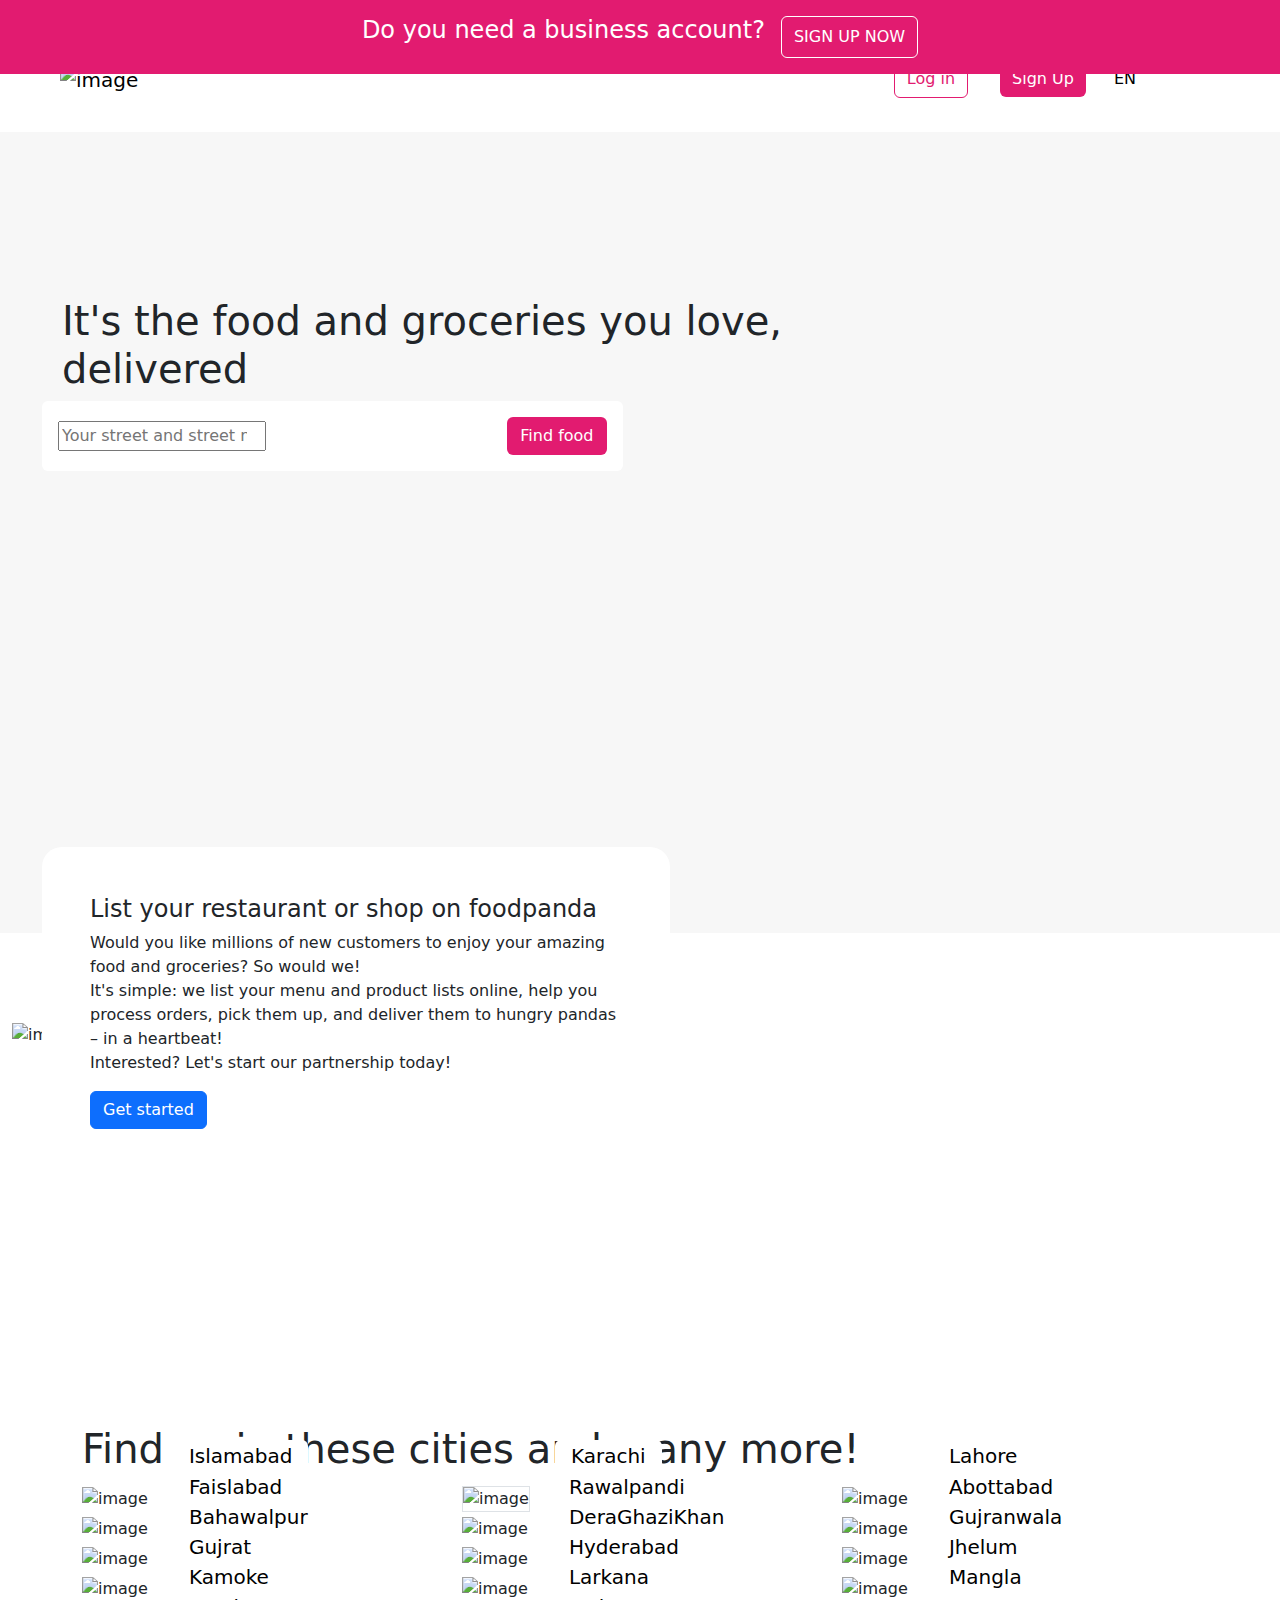
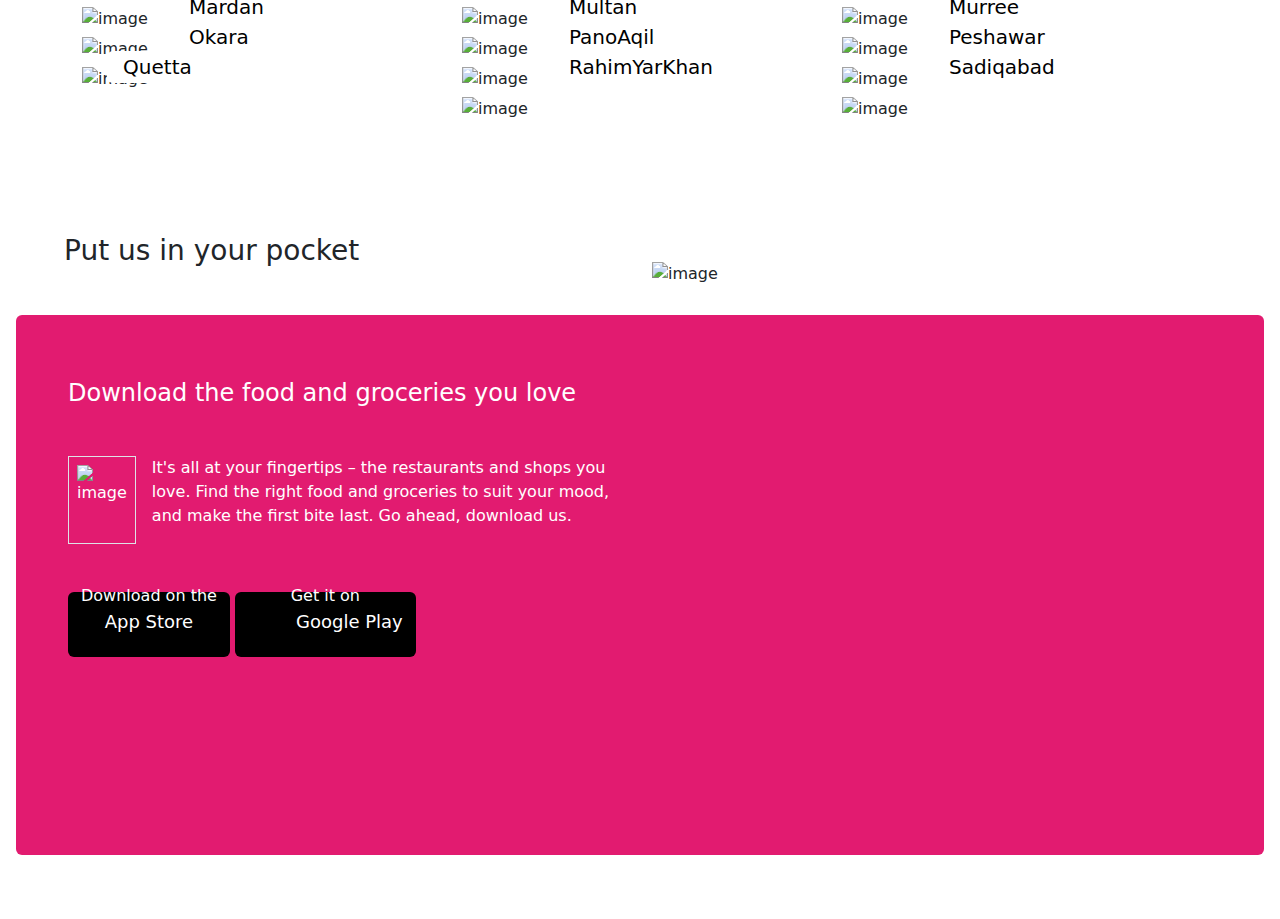
==== index.html @ a54e234d "trying to make food panda GUI page and did half of it" ====
<!doctype html>
<html lang="en">

<head>
  <meta charset="utf-8">
  <meta name="viewport" content="width=device-width, initial-scale=1">
  <title>Bootstrap demo</title>
  <link href="https://cdn.jsdelivr.net/npm/bootstrap@5.3.3/dist/css/bootstrap.min.css" rel="stylesheet"
    integrity="sha384-QWTKZyjpPEjISv5WaRU9OFeRpok6YctnYmDr5pNlyT2bRjXh0JMhjY6hW+ALEwIH" crossorigin="anonymous">
  <link rel="stylesheet" href="https://cdnjs.cloudflare.com/ajax/libs/font-awesome/6.5.1/css/all.min.css"
    integrity="sha512-DTOQO9RWCH3ppGqcWaEA1BIZOC6xxalwEsw9c2QQeAIftl+Vegovlnee1c9QX4TctnWMn13TZye+giMm8e2LwA=="
    crossorigin="anonymous" referrerpolicy="no-referrer" />
  <link rel="stylesheet" href="style.css">
</head>

<body>
  <!----header starts from here-->
  <header>
    <!----uper header start from here-->
    <div class="uper-header py-3 d-flex justify-content-center">
      <h4 class="text-center text-white pe-3">Do you need a business account?</h4>
      <button type="button" class="btn bg-transparent border border-white text-white py-2">SIGN UP NOW</button>
      <i class="fa fa-times" aria-hidden="true"></i>
    </div>
    <div class="navigation-bar">
      <nav class="navbar navbar-expand-lg">
        <div class="container-fluid d-flex align-items-center">
          <a class="navbar-brand ms-5" href="#"><img width="140px" height="100px" class="bg-transparent"
              src="https://www.logo.wine/a/logo/Foodpanda/Foodpanda-Logo.wine.svg" alt="image"></a>
          <button class="navbar-toggler" type="button" data-bs-toggle="collapse"
            data-bs-target="#navbarSupportedContent" aria-controls="navbarSupportedContent" aria-expanded="false"
            aria-label="Toggle navigation">
            <span class="navbar-toggler-icon"></span>
          </button>
          <div class="collapse navbar-collapse" id="navbarSupportedContent">
            <ul class="navbar-nav ms-auto mb-2 mb-lg-0 pe-5 me-5 d-flex align-items-center">
              <li class="nav-item px-3">
                <button type="button" class="btn log-in">Log in</button>
              </li>
              <li class="nav-item px-3">
                <button type="button" class="btn btn-primary sign-up">Sign Up</button>
              </li>
              <li class="nav-item dropdown px-1">
                <i class="fa-solid fa-globe globe"></i>
              </li>
              <li class="nav-item px-1">
                <a href="#" class="text-decoration-none text-black">EN <i
                    class="fa-solid fa-caret-down dropdown"></i></a>
              </li>
              <li class="nav-item px-3">
                <i class="fa-solid fa-cart-shopping cart"></i>
              </li>
            </ul>
          </div>
        </div>
      </nav>
    </div>
    <!----uper header ends here-->

    <div class="hero-section">
      <div class="container-fluid">
        <div class="row">
          <div class="col-sm-12 col-md-8 hero-section-left-side">
            <h1 class="">It's the food and groceries you love,<br> delivered</h1>
            <form class="form bg-white p-3 rounded d-flex justify-content-between">
              <label for="fname"><input type="search" id="search" name="search"
                  placeholder="Your street and street number"><br></label>
              <button type="button" class="btn rounded text-white find-food">Find food</button>
            </form>
          </div>
          <div class="col-sm-12 col-md-4 hero-section-image">
          </div>
        </div>
      </div>
    </div>

  </header>
  <!---header ends here-->


  <!-----hero-2 section-->
  <div class="container-fluid my-5">
    <h1 class="fs-3 ms-5 my-2">You prepare the food, we handle the rest</h1>
    <div class="hero-2-image">
      <img src="https://images.deliveryhero.io/image/foodpanda/home-vendor-pk.jpg?width=2800&height=1792" alt="image">
    </div>
    <div class="hero-2-section-card  p-5">
      <h1 class="fs-4">List your restaurant or shop on foodpanda</h1>
      <p>Would you like millions of new customers to enjoy your amazing food and groceries? So would we! <br>

        <span class="my-3"> It's simple: we list your menu and product lists online, help you process orders, pick them
          up, and deliver them to hungry pandas – in a heartbeat! <br>
        </span>


        Interested? Let's start our partnership today!
      </p>
      <button type="button" class="btn btn-primary">Get started</button>
    </div>
  </div>
  <!-----hero 2 section-->



  <!-----cards section-->
  <div class="cards">
    <div class="container">
      <h1>Find us in these cities and many more!</h1>
      <div class="row">
        <div class="col-sm-8 col-md-4 col-lg-4">
          <div class="card-body">
            <img width="310px" src="https://images.deliveryhero.io/image/foodpanda/city-tile-pk/Islamabad.jpg?width=720"
              alt="image">
            <a href="#"
              class="card-link karachi bg-white text-decoration-none text-black px-3 py-1 rounded  fs-5 text-center">Islamabad</a>
          </div>
        </div>
        <div class="col-sm-8 col-md-4 col-lg-4">
          <div class="card-body">
            <img width="310px" class="border border-rouneded"
              src="https://images.deliveryhero.io/image/foodpanda/city-tile-pk/Karachi.jpg?width=720" alt="image">
            <a href="#"
              class="card-link bg-white text-decoration-none text-black karachi px-3 py-1 rounded  fs-5 text-center">Karachi</a>
          </div>
        </div>
        <div class="col-sm-8 col-md-4 col-lg-4">
          <div class="card-body">
            <img width="310px" src="https://images.deliveryhero.io/image/foodpanda/city-tile-pk/Lahore.jpg?width=720"
              alt="image">
            <a href="#"
              class="card-link bg-white text-decoration-none text-black karachi px-3 py-1 rounded  fs-5 text-center">Lahore</a>
          </div>
        </div>
      </div>
      <div class="row">
        <div class="col-sm-8 col-md-4 col-lg-4">
          <div class="card-body">
            <img width="310px"
              src="https://images.deliveryhero.io/image/foodpanda/city-tile-pk/Faisalabad.jpg?width=720" alt="image">
            <a href="#"
              class="card-link bg-white text-decoration-none text-black karachi px-3 py-1 rounded  fs-5 text-center">Faislabad</a>
          </div>
        </div>
        <div class="col-sm-8 col-md-4 col-lg-4">
          <div class="card-body">
            <img width="310px"
              src="https://images.deliveryhero.io/image/foodpanda/city-tile-pk/Rawalpindi.jpg?width=720" alt="image">
            <a href="#"
              class="card-link bg-white text-decoration-none text-black karachi px-3 py-1 rounded  fs-5 text-center">Rawalpandi</a>
          </div>
        </div>
        <div class="col-sm-8 col-md-4 col-lg-4">
          <div class="card-body">
            <img width="310px"
              src="https://images.deliveryhero.io/image/fd-pk/city-tile/city-tile-Abottabad.jpg?width=720" alt="image">
            <a href="#"
              class="card-link bg-white text-decoration-none text-black karachi px-3 py-1 rounded  fs-5 text-center">Abottabad</a>
          </div>
        </div>
      </div>
      <div class="row">
        <div class="col-sm-8 col-md-4 col-lg-4">
          <div class="card-body">
            <img width="310px"
              src="https://images.deliveryhero.io/image/fd-pk/city-tile/city-tile-Bahawalpur.jpg?width=720" alt="image">
            <a href="#"
              class="card-link bg-white text-decoration-none text-black karachi px-3 py-1 rounded  fs-5 text-center">Bahawalpur</a>
          </div>
        </div>
        <div class="col-sm-8 col-md-4 col-lg-4">
          <div class="card-body">
            <img width="310px"
              src="https://images.deliveryhero.io/image/fd-pk/city-tile/city-tile-DeraGhaziKhan.jpg?width=720"
              alt="image">
            <a href="#"
              class="card-link bg-white text-decoration-none text-black karachi px-3 py-1 rounded  fs-5 text-center">DeraGhaziKhan</a>
          </div>
        </div>
        <div class="col-sm-8 col-md-4 col-lg-4">
          <div class="card-body">
            <img width="310px"
              src="https://images.deliveryhero.io/image/fd-pk/city-tile/city-tile-Gujranwala.jpg?width=720" alt="image">
            <a href="#"
              class="card-link bg-white text-decoration-none text-black karachi px-3 py-1 rounded  fs-5 text-center">Gujranwala</a>
          </div>
        </div>
      </div>
      <div class="row">
        <div class="col-sm-8 col-md-4 col-lg-4">
          <div class="card-body">
            <img width="310px"
              src="https://images.deliveryhero.io/image/fd-pk/city-tile/city-tile-Gujrat.jpg.jpg?width=720" alt="image">
            <a href="#"
              class="card-link bg-white text-decoration-none text-black karachi px-3 py-1 rounded  fs-5 text-center">Gujrat</a>
          </div>
        </div>
        <div class="col-sm-8 col-md-4 col-lg-4">
          <div class="card-body">
            <img width="310px" src="https://images.deliveryhero.io/image/foodpanda/city-tile-pk/Hyderabad.jpg?width=720"
              alt="image">
            <a href="#"
              class="card-link bg-white text-decoration-none text-black karachi px-3 py-1 rounded  fs-5 text-center">Hyderabad</a>
          </div>
        </div>
        <div class="col-sm-8 col-md-4 col-lg-4">
          <div class="card-body">
            <img width="310px" src="https://images.deliveryhero.io/image/fd-pk/city-tile/city-tile-Jhelum.jpg?width=720"
              alt="image">
            <a href="#"
              class="card-link bg-white text-decoration-none text-black karachi px-3 py-1 rounded  fs-5 text-center">Jhelum</a>
          </div>
        </div>
      </div>
      <div class="row">
        <div class="col-sm-8 col-md-4 col-lg-4">
          <div class="card-body">
            <img width="310px" src="https://images.deliveryhero.io/image/fd-pk/city-tile/city-tile-Kamoke.jpg?width=720"
              alt="image">
            <a href="#"
              class="card-link bg-white text-decoration-none text-black karachi px-3 py-1 rounded  fs-5 text-center">Kamoke</a>
          </div>
        </div>
        <div class="col-sm-8 col-md-4 col-lg-4">
          <div class="card-body">
            <img width="310px"
              src="https://images.deliveryhero.io/image/fd-pk/city-tile/city-tile-Larkana.jpg?width=720" alt="image">
            <a href="#"
              class="card-link bg-white text-decoration-none text-black karachi px-3 py-1 rounded  fs-5 text-center">Larkana</a>
          </div>
        </div>
        <div class="col-sm-8 col-md-4 col-lg-4">
          <div class="card-body">
            <img width="310px" src="https://images.deliveryhero.io/image/fd-pk/city-tile/city-tile-Mangla.jpg?width=720"
              alt="image">
            <a href="#"
              class="card-link bg-white text-decoration-none text-black karachi px-3 py-1 rounded  fs-5 text-center">Mangla</a>
          </div>
        </div>
      </div>
      <div class="row">
        <div class="col-sm-8 col-md-4 col-lg-4">
          <div class="card-body">
            <img width="310px" src="https://images.deliveryhero.io/image/fd-pk/city-tile/city-tile-Mardan.jpg?width=720"
              alt="image">
            <a href="#"
              class="card-link bg-white text-decoration-none text-black karachi px-3 py-1 rounded  fs-5 text-center">Mardan</a>
          </div>
        </div>
        <div class="col-sm-8 col-md-4 col-lg-4">
          <div class="card-body">
            <img width="310px" src="https://images.deliveryhero.io/image/foodpanda/city-tile-pk/Multan.jpg?width=720"
              alt="image">
            <a href="#"
              class="card-link bg-white text-decoration-none text-black karachi px-3 py-1 rounded  fs-5 text-center">Multan</a>
          </div>
        </div>
        <div class="col-sm-8 col-md-4 col-lg-4">
          <div class="card-body">
            <img width="310px" src="https://images.deliveryhero.io/image/fd-pk/city-tile/city-tile-Murree.jpg?width=720"
              alt="image">
            <a href="#"
              class="card-link bg-white text-decoration-none text-black karachi px-3 py-1 rounded  fs-5 text-center">Murree</a>
          </div>
        </div>
      </div>
      <div class="row">
        <div class="col-sm-8 col-md-4 col-lg-4">
          <div class="card-body">
            <img width="310px" src="https://images.deliveryhero.io/image/fd-pk/city-tile/city-tile-Okara.jpg?width=720"
              alt="image">
            <a href="#"
              class="card-link bg-white text-decoration-none text-black karachi px-3 py-1 rounded  fs-5 text-center">Okara</a>
          </div>
        </div>
        <div class="col-sm-8 col-md-4 col-lg-4">
          <div class="card-body">
            <img width="310px"
              src="https://images.deliveryhero.io/image/fd-pk/city-tile/city-tile-PanoAqil.jpg?width=720" alt="image">
            <a href="#"
              class="card-link bg-white text-decoration-none text-black karachi px-3 py-1 rounded  fs-5 text-center">PanoAqil</a>
          </div>
        </div>
        <div class="col-sm-8 col-md-4 col-lg-4">
          <div class="card-body">
            <img width="310px" src="https://images.deliveryhero.io/image/foodpanda/city-tile-pk/Peshawar.jpg?width=720"
              alt="image">
            <a href="#"
              class="card-link bg-white text-decoration-none text-black karachi px-3 py-1 rounded  fs-5 text-center">Peshawar</a>
          </div>
        </div>
      </div>
      <div class="row">
        <div class="col-sm-8 col-md-4 col-lg-4">
          <div class="card-body">
            <img width="310px" src="https://images.deliveryhero.io/image/fd-pk/city-tile/city-tile-Quetta.jpg?width=720"
              alt="">
            <a href="#"
              class="card-link bg-white text-decoration-none text-black karachi px-3 py-1 rounded  fs-5 text-center">Quetta</a>
          </div>
        </div>
        <div class="col-sm-8 col-md-4 col-lg-4">
          <div class="card-body">
            <img width="310px"
              src="https://images.deliveryhero.io/image/fd-pk/city-tile/city-tile-RahimYarKhan.jpg?width=720"
              alt="image">
            <a href="#"
              class="card-link bg-white text-decoration-none text-black karachi px-3 py-1 rounded  fs-5 text-center">RahimYarKhan</a>
          </div>
        </div>
        <div class="col-sm-8 col-md-4 col-lg-4">
          <div class="card-body">
            <img width="310px"
              src="https://images.deliveryhero.io/image/fd-pk/city-tile/city-tile-Sadiqabad.jpg?width=720" alt="image">
            <a href="#"
              class="card-link bg-white text-decoration-none text-black karachi px-3 py-1 rounded  fs-5 text-center">Sadiqabad</a>
          </div>
        </div>
      </div>
    </div>
  </div>
  <!-----cards section-->




  <!----pocket section-->
  <section class="pocket my-5">
    <div class="container-fluid p-3">
      <h1 class="ms-5 fs-3 my-5">Put us in your pocket</h1>
      <div class="food rounded p-3">
        <div class="row ">
          <div class="col-md-6 text-white ps-5 pt-5">
            <h3 class="fs-4">Download the food and groceries you love</h3>
            <div class="d-flex gap-3 my-5 " >
              <img width="88px" class="border p-2 code-reader"
                src="https://images.deliveryhero.io/image/foodpanda/homepage/pkhomepageqrcode.png" alt="image">
              <p>It's all at your fingertips – the restaurants and shops you love. Find the right food and groceries to
                suit your mood, and make the first bite last. Go ahead, download us.</p>
            </div>
            <div class="buttons text-white">
              <button type="button" class="btn bg-black text-white"><i class="fa-brands fa-apple fa-3x apple"></i>
                <span class="text">Download on the <br><span class="app-store"> App Store</span></span></button>
              <button type="button" class="btn bg-black text-white"><i class="fa-brands fa-google-play fa-3x play-store"></i><span class="text"> Get
                it on <br><span class="app-store ms-5"> Google Play</span></span></button>
            </div>
          </div>
          <div class="col-md-6">
            <img class="mobile-image" width="650px"
              src="https://images.deliveryhero.io/image/foodpanda/home-foodpanda-apps.png?width=2800&height=2226"
              alt="image">
          </div>
        </div>
      </div>
    </div>
  </section>

  <!-----pocket section-->

  


  <script src="https://cdn.jsdelivr.net/npm/bootstrap@5.3.3/dist/js/bootstrap.bundle.min.js"
    integrity="sha384-YvpcrYf0tY3lHB60NNkmXc5s9fDVZLESaAA55NDzOxhy9GkcIdslK1eN7N6jIeHz"
    crossorigin="anonymous"></script>
</body>

</html
---- style.css ----
body{
    overflow-x: hidden;
}
.uper-header{
    background-color: #e21b70;
}
.uper-header h4{
    font-weight: 500;
}
.uper-header button{
    font-weight: 500;
}
.cart,.dropdown{
    color: #e21b70;
}
.globe{
    color: #000;
}
.navigation-bar{
    z-index: -10;
    position: relative;
    top: -24px;
}
.sign-up{
    background-color: #e21b70;
    color: #fff;
    border: none;
}
.log-in{
    background-color: transparent;
    border: 1px solid #e21b70;
    color: #e21b70;
}
.hero-section{
    height: 89vh;
    background-color: #f7f7f7;
}
.hero-section-image{
    height: 89vh;
    background-image: url(https://images.deliveryhero.io/image/foodpanda/homepage/refresh-hero-home-pk.png?width=960);
    background-position: left;
    background-size: cover;
}

.hero-section-left-side{
    position: relative;
    top: 165px;
    left: 30px;
}
.hero-section-left-side h1{
    margin-left: 20px;
    font-size: 40px;
    font-weight: 400;
}

.form {
    display: flex;
    align-items: center; /* Align items vertically */
    width: 70%;
    box-shadow: 30px #fff;
  }
  
  .form input {
    flex: 1; /* Take up remaining width */
    margin-right: 10px; /* Add some spacing between input and button */
    border-color: none;
  }
  
.find-food{
    background-color: #e21b70;
    font-weight: 400;
}
.hero-2-image{
    z-index: -10;
}
.hero-2-image img{
    
    width: 99%;
    height: 80vh;
}


.hero-2-section-card{
    border-radius: 20px;
    width: 50%;
    background-color: #fff;
    position: relative;
    top: -200px;
    left: 30px;
    z-index: 10;
}

.karachi{
    position: relative;
    top: -40px;
    left: 20px;
    font-weight: lighter;
}
.food{
    background-color: #e21b70;
    height: 60vh;
}


.app-store{
    font-weight: 400;
    font-size: large;
}
.mobile-image{
    position: relative;
    top: -70px;
}

.code-reader{
    display: inline;
}
/* .food p{
    display: inline;
    border: 1px solid black;
    width: 70%;
    margin-left: 10px;
} */
.apple{
    position: relative;
    top: 10px;
}

.text{
    position: relative;
    top: -15px;
}
.play-store{
    position: relative;
    left: -15px;
    top: 10px;
}
/* .text-google{
    position: relative;
    left: 3px;
    top: -15px;
} */
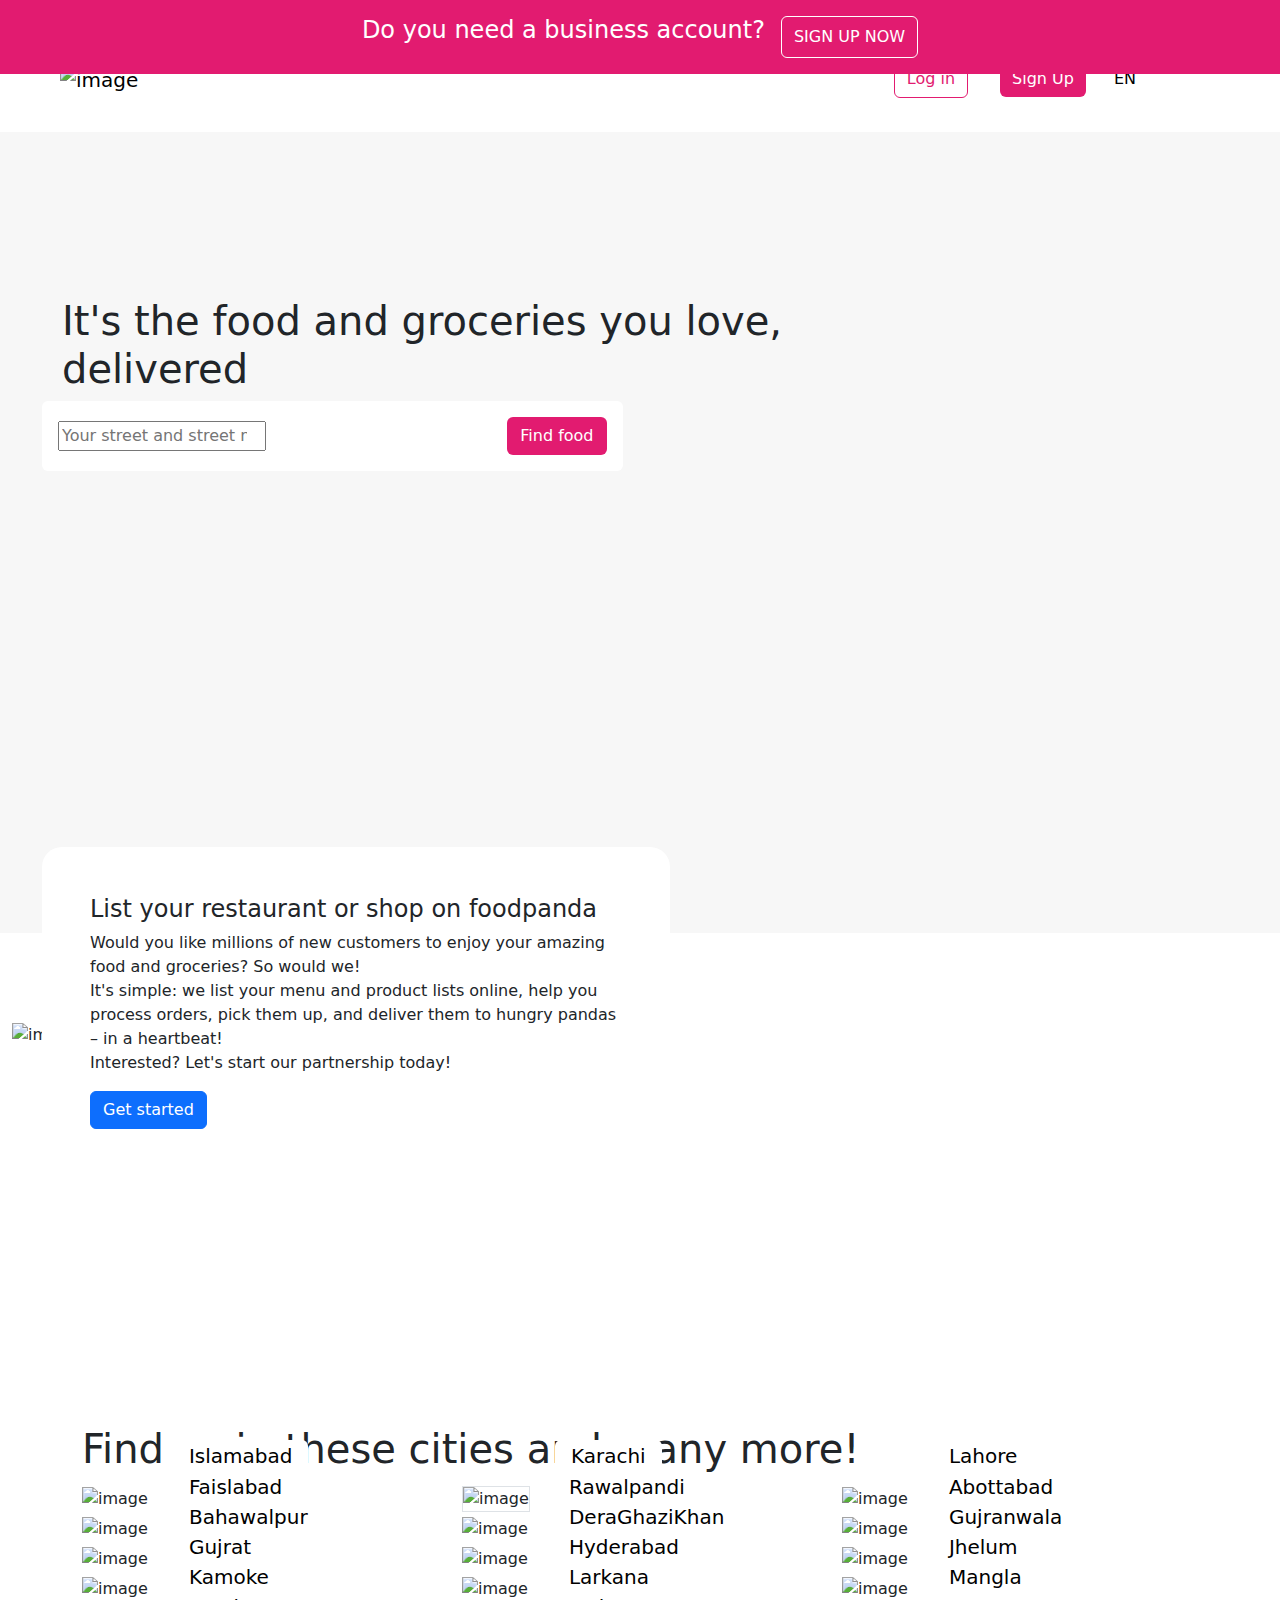
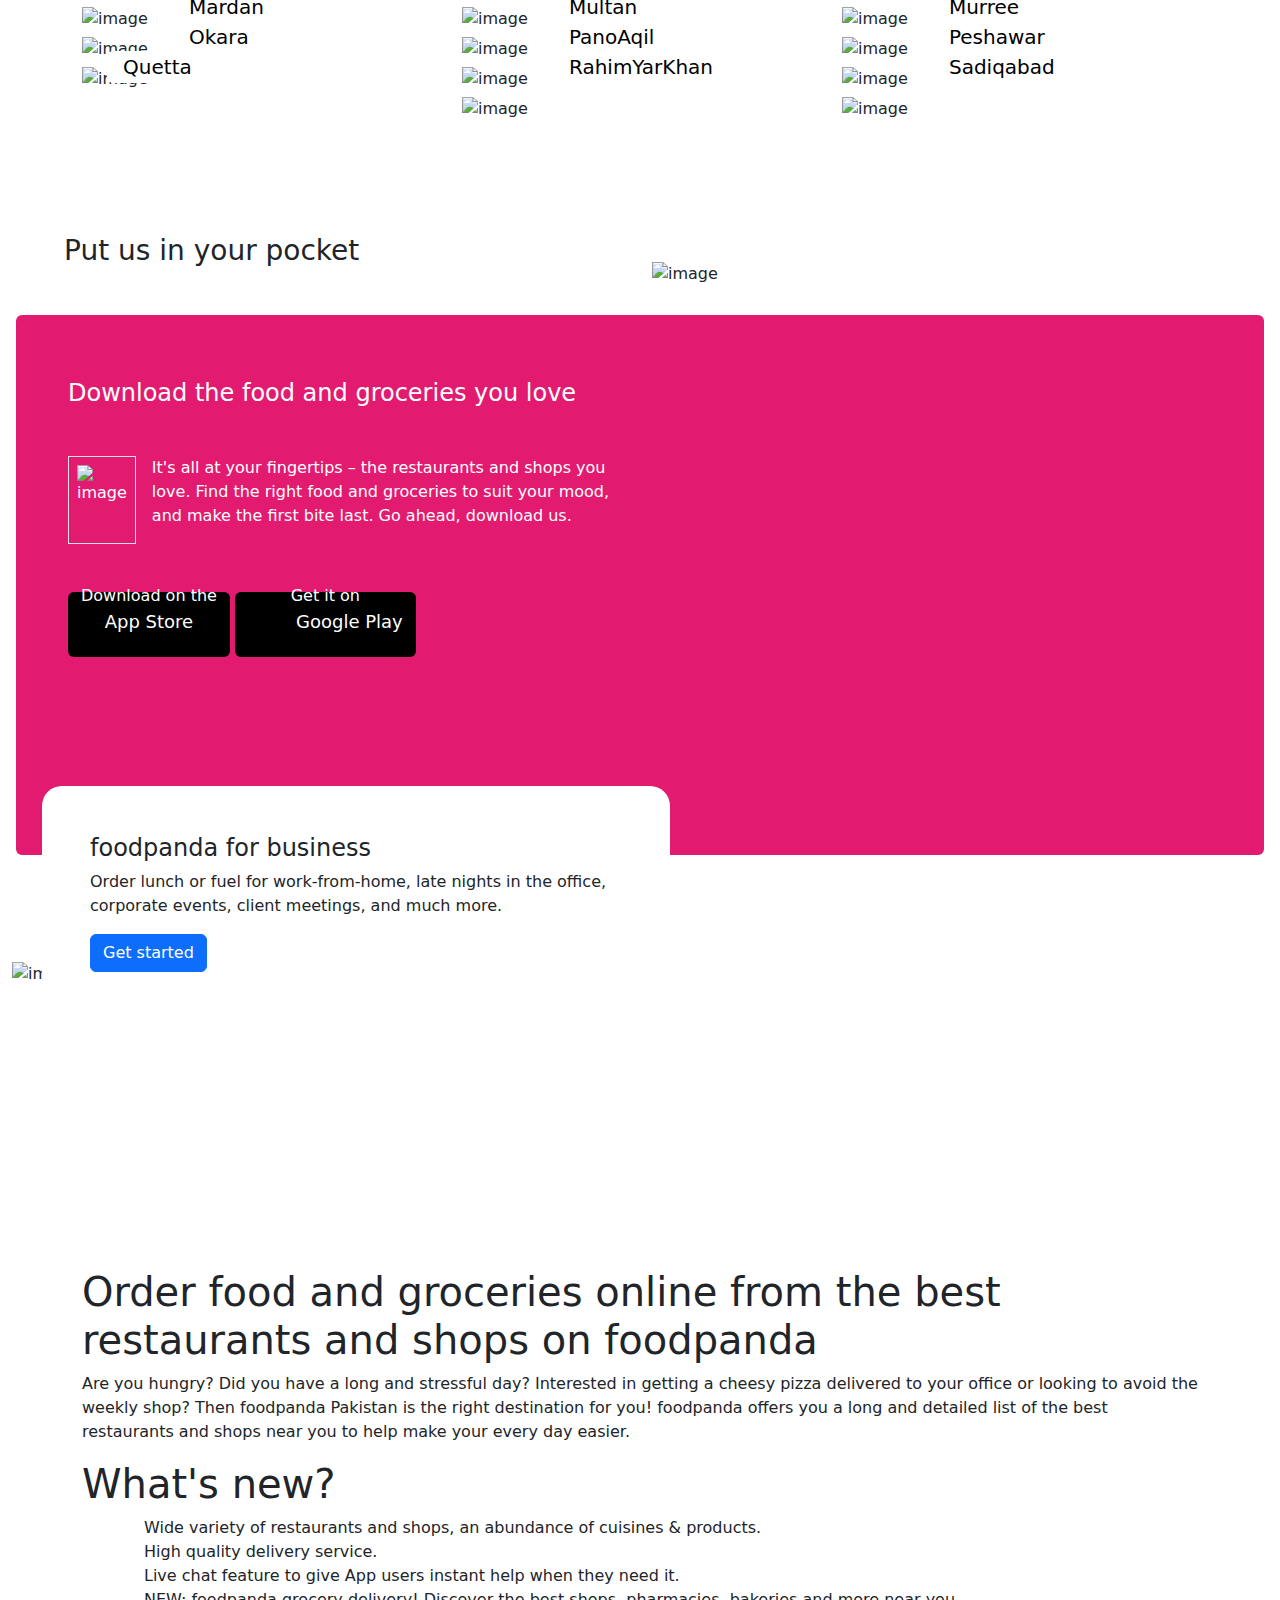
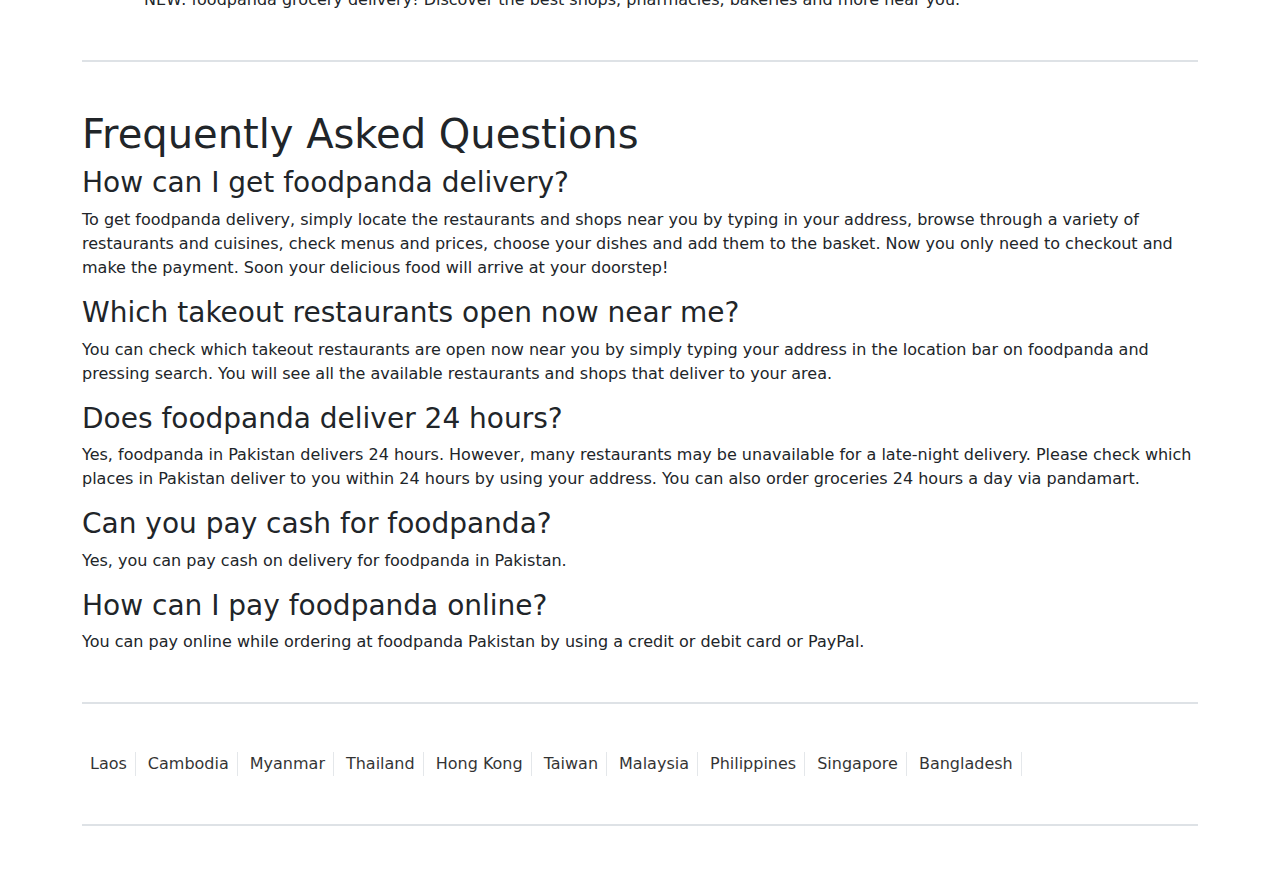
==== commit 071ad44d: "working on the footer of the website" ====
--- a/index.html
+++ b/index.html
@@ -331,7 +331,7 @@
         <div class="row ">
           <div class="col-md-6 text-white ps-5 pt-5">
             <h3 class="fs-4">Download the food and groceries you love</h3>
-            <div class="d-flex gap-3 my-5 " >
+            <div class="d-flex gap-3 my-5 ">
               <img width="88px" class="border p-2 code-reader"
                 src="https://images.deliveryhero.io/image/foodpanda/homepage/pkhomepageqrcode.png" alt="image">
               <p>It's all at your fingertips – the restaurants and shops you love. Find the right food and groceries to
@@ -340,8 +340,9 @@
             <div class="buttons text-white">
               <button type="button" class="btn bg-black text-white"><i class="fa-brands fa-apple fa-3x apple"></i>
                 <span class="text">Download on the <br><span class="app-store"> App Store</span></span></button>
-              <button type="button" class="btn bg-black text-white"><i class="fa-brands fa-google-play fa-3x play-store"></i><span class="text"> Get
-                it on <br><span class="app-store ms-5"> Google Play</span></span></button>
+              <button type="button" class="btn bg-black text-white"><i
+                  class="fa-brands fa-google-play fa-3x play-store"></i><span class="text"> Get
+                  it on <br><span class="app-store ms-5"> Google Play</span></span></button>
             </div>
           </div>
           <div class="col-md-6">
@@ -356,8 +357,92 @@
 
   <!-----pocket section-->
 
-  
-
+  <!----office lunch-->
+  <section class="office">
+    <div class="container-fluid my-5">
+      <h1 class="fs-3 ms-5 my-2">You prepare the food, we handle the rest</h1>
+      <div class="hero-2-image">
+        <img src="https://images.deliveryhero.io/image/foodpanda/home-corporate-pk.jpg?width=2800&height=1792"
+          alt="image">
+      </div>
+      <div class="hero-2-section-card  p-5">
+        <h1 class="fs-4">foodpanda for business</h1>
+        <p>Order lunch or fuel for work-from-home, late nights in the office, corporate events, client meetings, and
+          much more.
+        </p>
+        <button type="button" class="btn btn-primary">Get started</button>
+      </div>
+    </div>
+  </section>
+  <!----office lunch-->
+
+  <!----question section-->
+  <div class="questions">
+    <div class="container">
+      <div class="order-food">
+        <h1>Order food and groceries online from the best restaurants and shops on foodpanda</h1>
+        <p>Are you hungry? Did you have a long and stressful day? Interested in getting a cheesy pizza delivered to your
+          office or looking to avoid the weekly shop? Then foodpanda Pakistan is the right destination for you!
+          foodpanda offers you a long and detailed list of the best restaurants and shops near you to help make your
+          every day easier.</p>
+      </div>
+      <div class="whats-new">
+        <h1>What's new?</h1>
+        <ul class="tick-list">
+          <li><i class="fas fa-check"></i> Wide variety of restaurants and shops, an abundance of cuisines & products.
+          </li>
+          <li><i class="fas fa-check"></i> High quality delivery service.</li>
+          <li><i class="fas fa-check"></i> Live chat feature to give App users instant help when they need it.
+          </li>
+          <li><i class="fas fa-check"></i> NEW: foodpanda grocery delivery! Discover the best shops, pharmacies,
+            bakeries and more near you.</li>
+        </ul>
+      </div>
+      <div class="border my-5"></div>
+      <div class="frequently-asked-questions">
+        <h1>Frequently Asked Questions</h1>
+        <h3>How can I get foodpanda delivery?</h3>
+        <p>To get foodpanda delivery, simply locate the restaurants and shops near you by typing in your address, browse
+          through a variety of restaurants and cuisines, check menus and prices, choose your dishes and add them to the
+          basket. Now you only need to checkout and make the payment. Soon your delicious food will arrive at your
+          doorstep!</p>
+        <h3>Which takeout restaurants open now near me?</h3>
+        <p>You can check which takeout restaurants are open now near you by simply typing your address in the location
+          bar
+          on foodpanda and pressing search. You will see all the available restaurants and shops that deliver to your
+          area.</p>
+        <h3>Does foodpanda deliver 24 hours?</h3>
+        <p>Yes, foodpanda in Pakistan delivers 24 hours. However, many restaurants may be unavailable for a late-night
+          delivery. Please check which places in Pakistan deliver to you within 24 hours by using your address. You can
+          also order groceries 24 hours a day via pandamart.</p>
+        <h3>Can you pay cash for foodpanda?</h3>
+        <p>Yes, you can pay cash on delivery for foodpanda in Pakistan.</p>
+        <h3>How can I pay foodpanda online?</h3>
+        <p>You can pay online while ordering at foodpanda Pakistan by using a credit or debit card or PayPal.</p>
+      </div>
+      <div class="border my-5"></div>
+    </div>
+  </div>
+  <!----question section ends here-->
+
+
+  <div class="footer my-5">
+    <div class="container d-flex gap-1">
+      <a href="#" class="text-decoration-none border-end px-2">Laos</a>
+      <a href="#" class="text-decoration-none border-end px-2">Cambodia </a>
+      <a href="#" class="text-decoration-none border-end px-2">Myanmar </a>
+      <a href="#" class="text-decoration-none border-end px-2"> Thailand</a>
+      <a href="#" class="text-decoration-none border-end px-2">Hong Kong</a>
+      <a href="#" class="text-decoration-none border-end px-2"> Taiwan </a>
+      <a href="#" class="text-decoration-none border-end px-2"> Malaysia </a>
+      <a href="#" class="text-decoration-none border-end px-2"> Philippines </a>
+      <a href="#" class="text-decoration-none border-end px-2"> Singapore </a>
+      <a href="#" class="text-decoration-none border-end px-2"> Bangladesh </a>
+    </div>
+  </div>
+  <div class="container">
+    <div class="border my-5"></div>
+  </div>
 
   <script src="https://cdn.jsdelivr.net/npm/bootstrap@5.3.3/dist/js/bootstrap.bundle.min.js"
     integrity="sha384-YvpcrYf0tY3lHB60NNkmXc5s9fDVZLESaAA55NDzOxhy9GkcIdslK1eN7N6jIeHz"
--- a/style.css
+++ b/style.css
@@ -140,6 +140,20 @@
     top: -15px;
 } */
 
+.tick-list {
+    list-style-type: none;
+  }
+  
+  .tick-list li {
+    padding-left: 30px; /* Adjust as needed */
+  }
+  .footer a{
+    color: black;
+    opacity: 0.8;
+  }
+  .footer a:hover{
+    color: #e21b70;
+  }
 
 
 
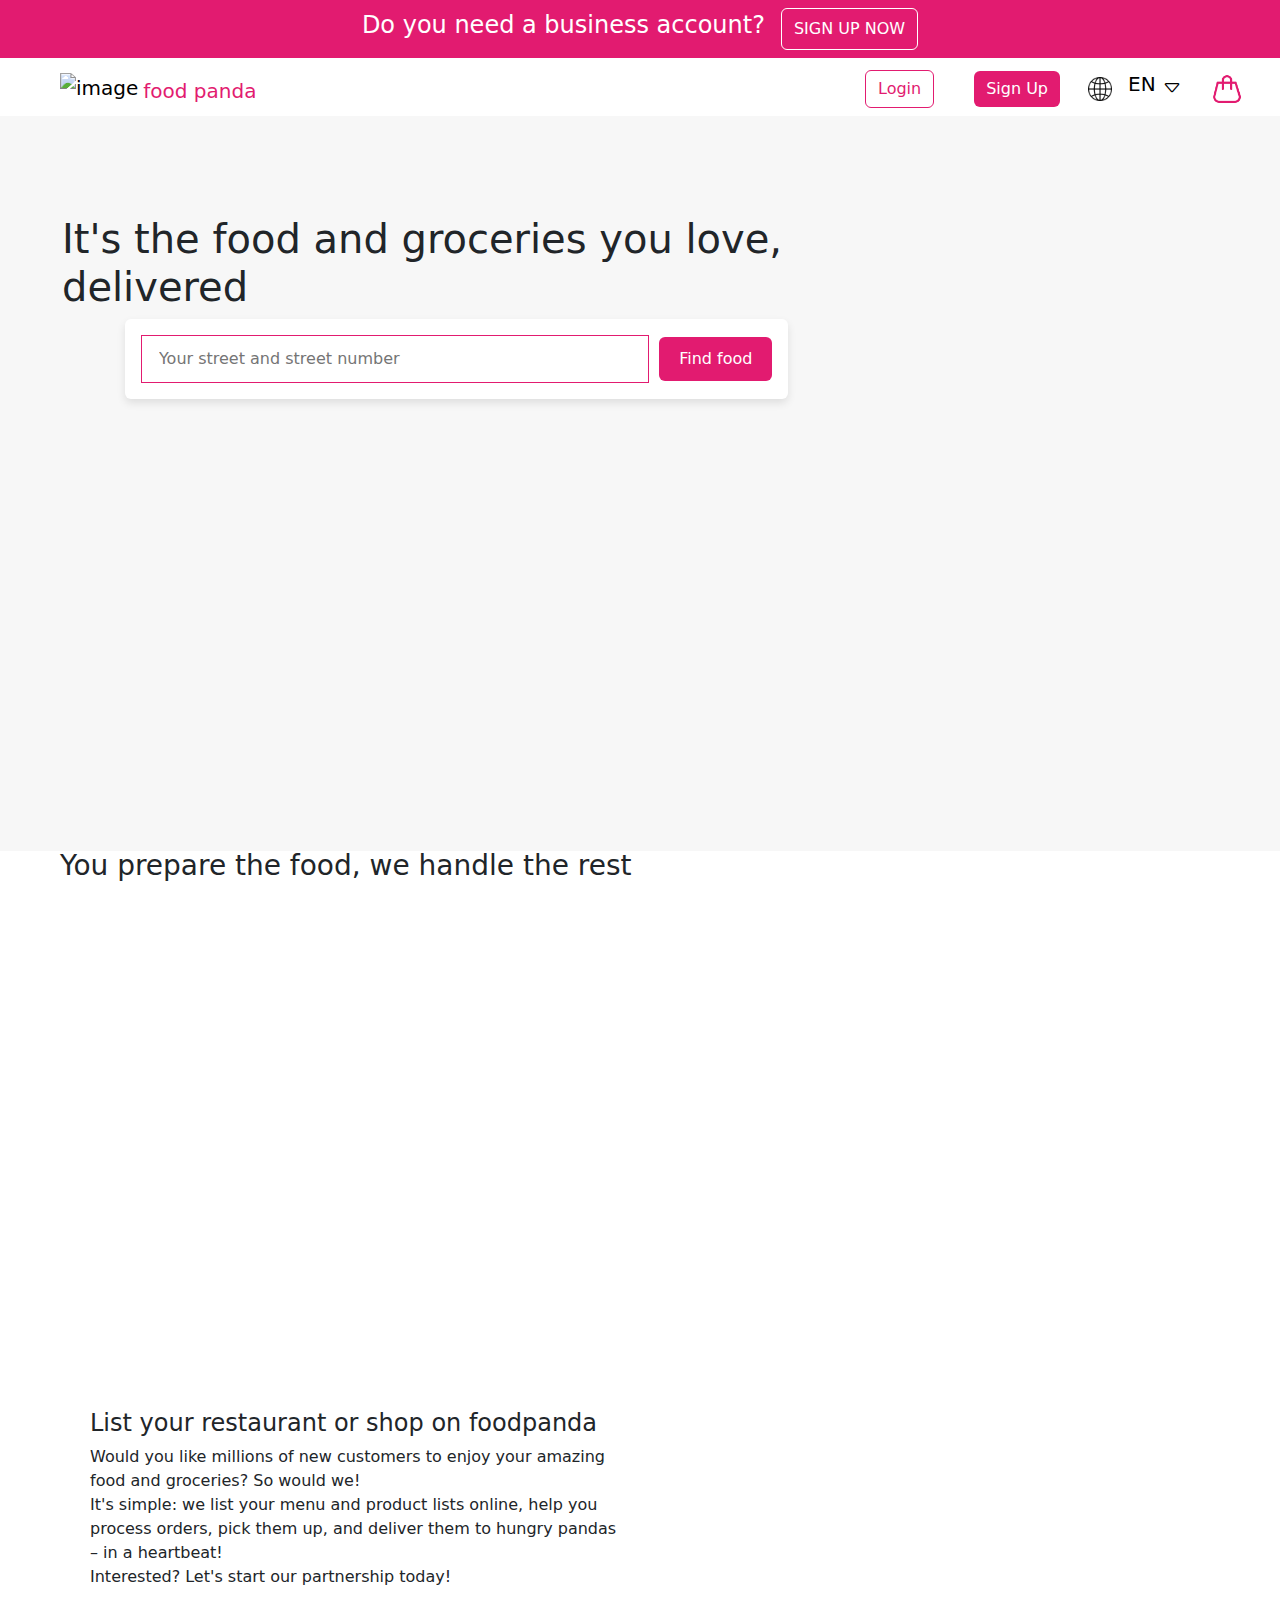
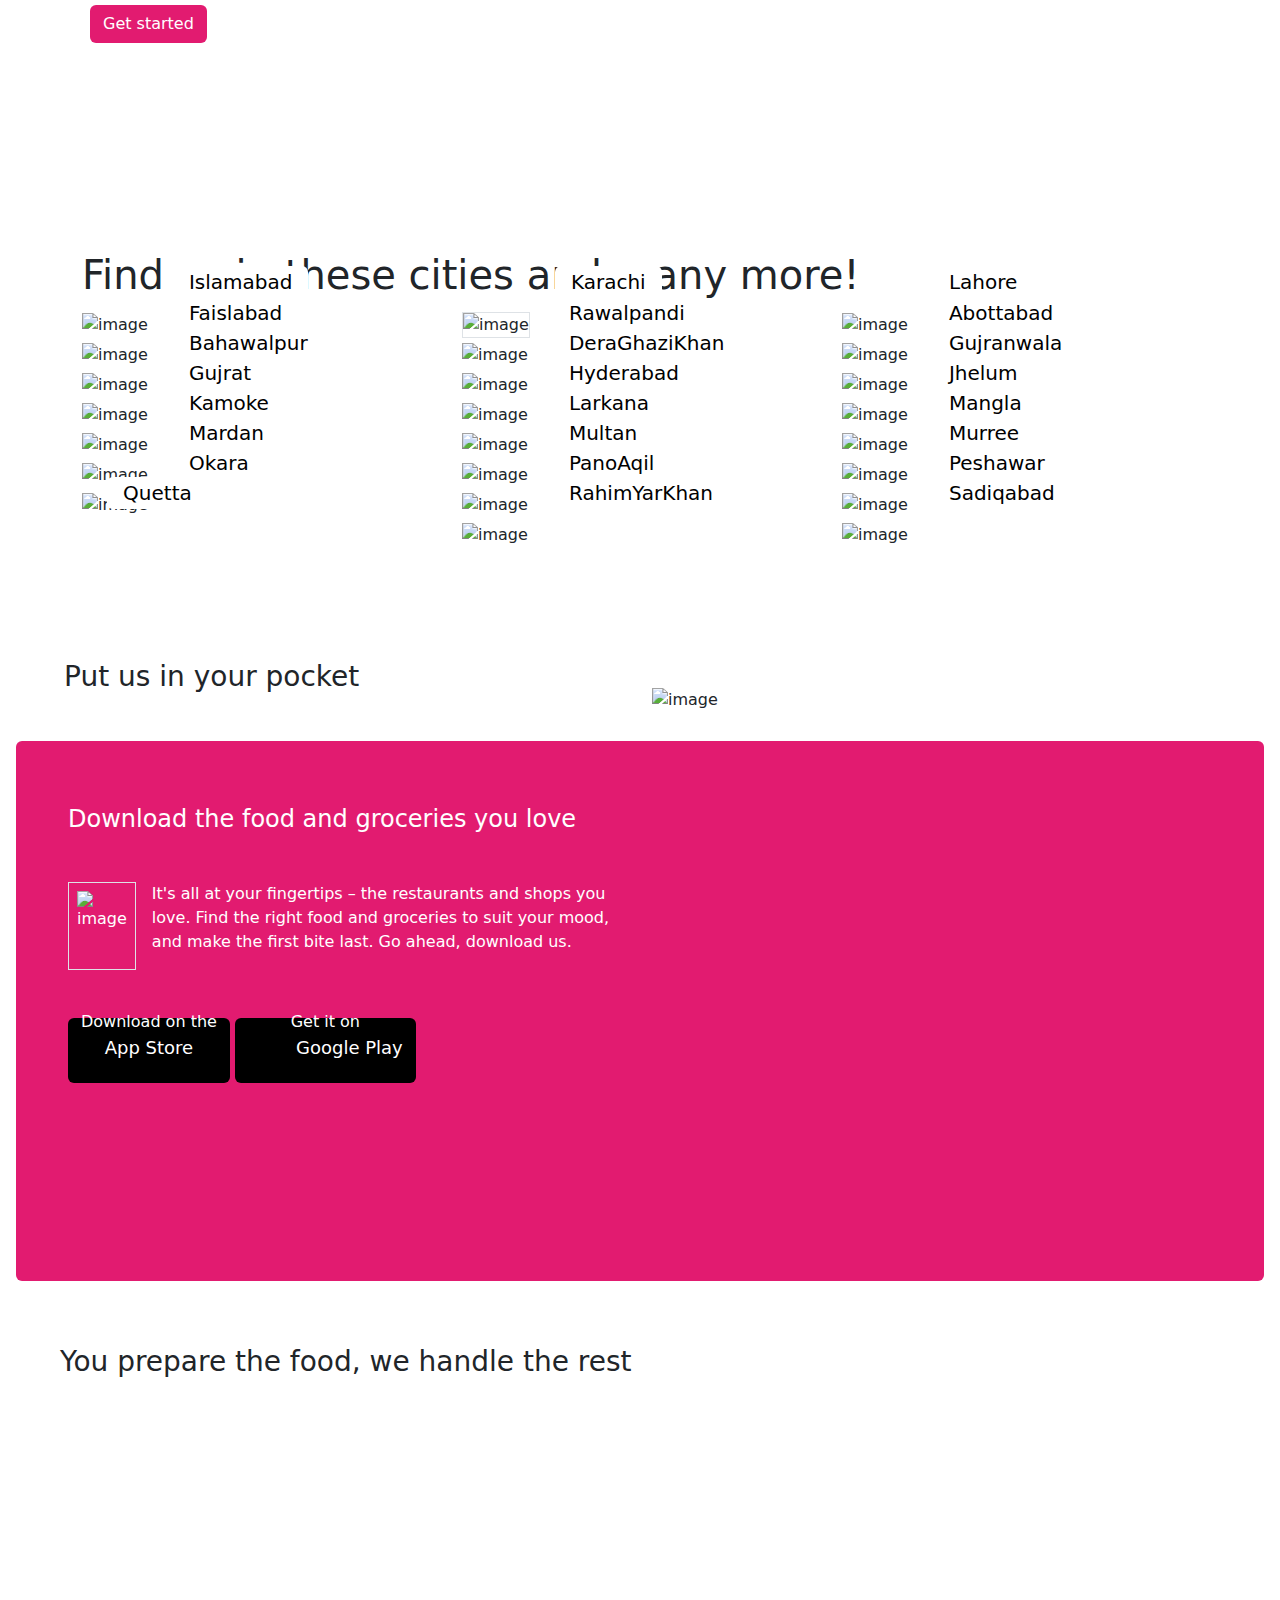
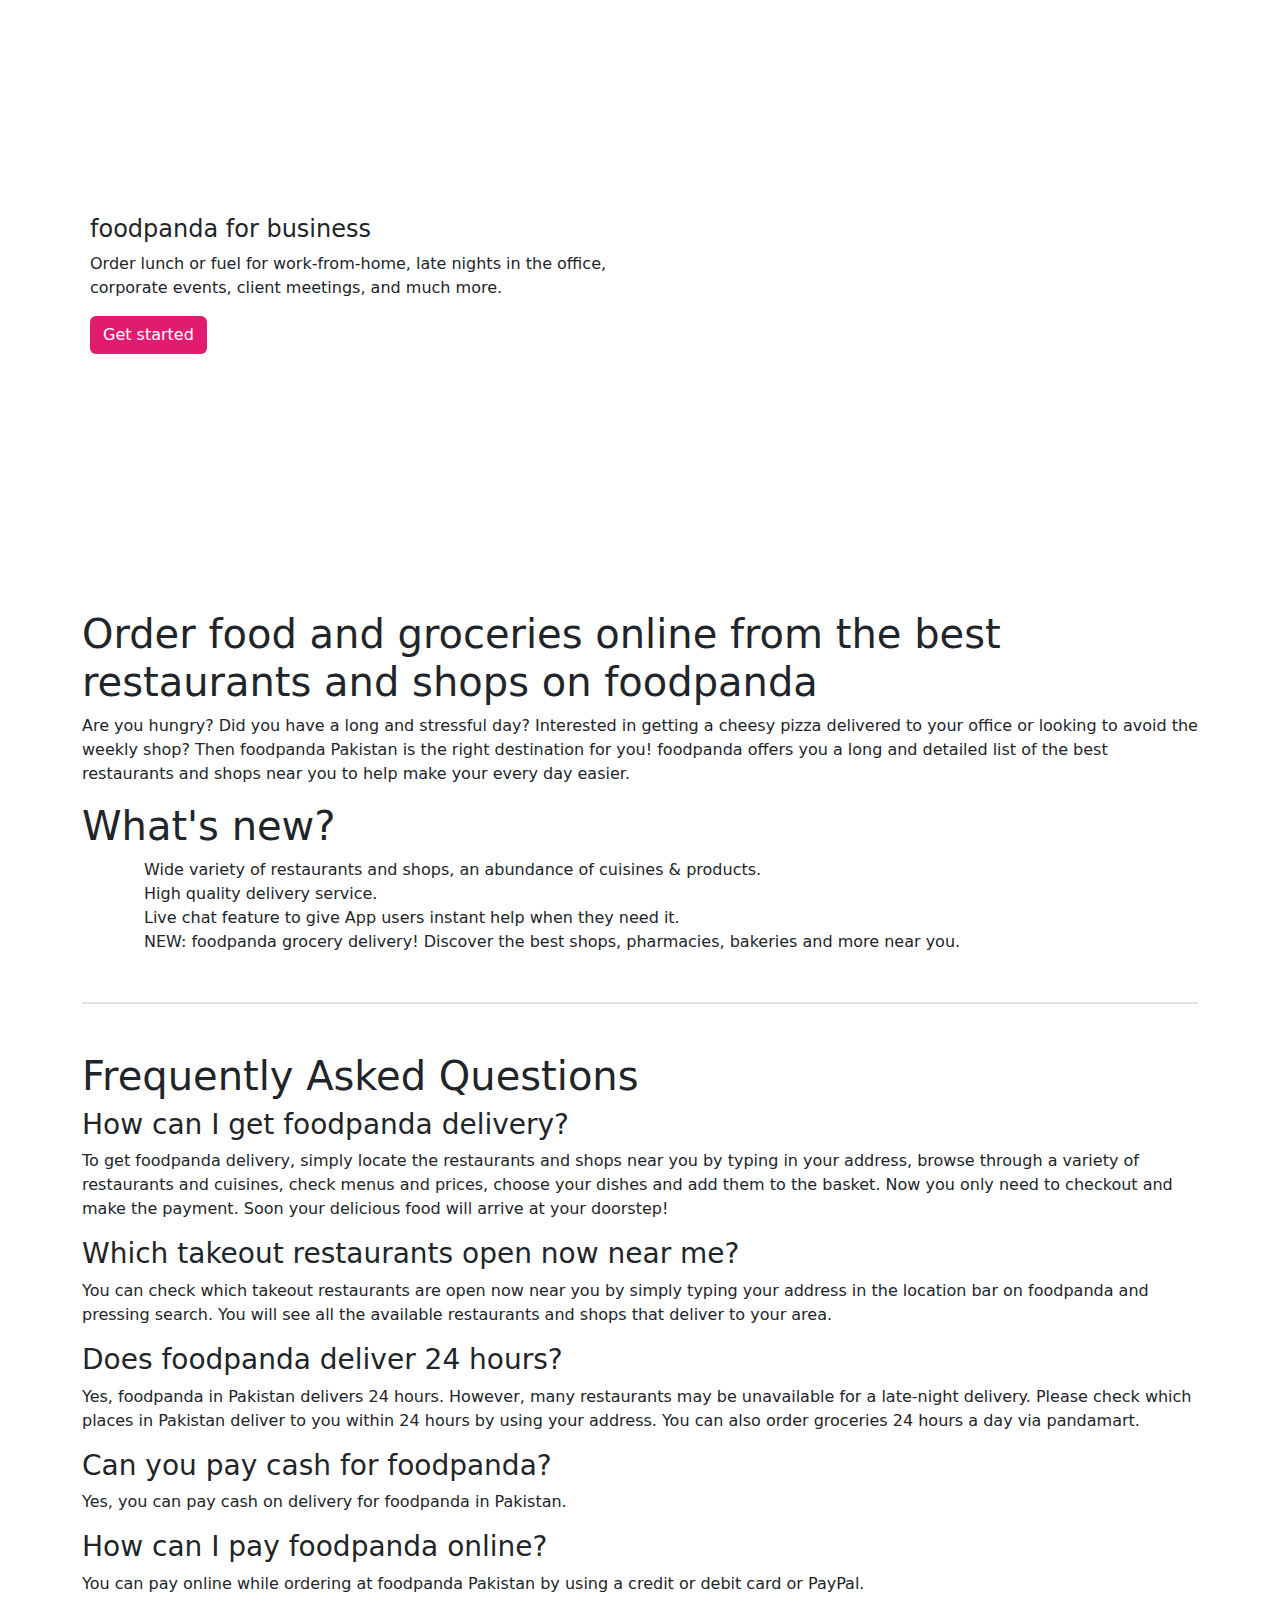
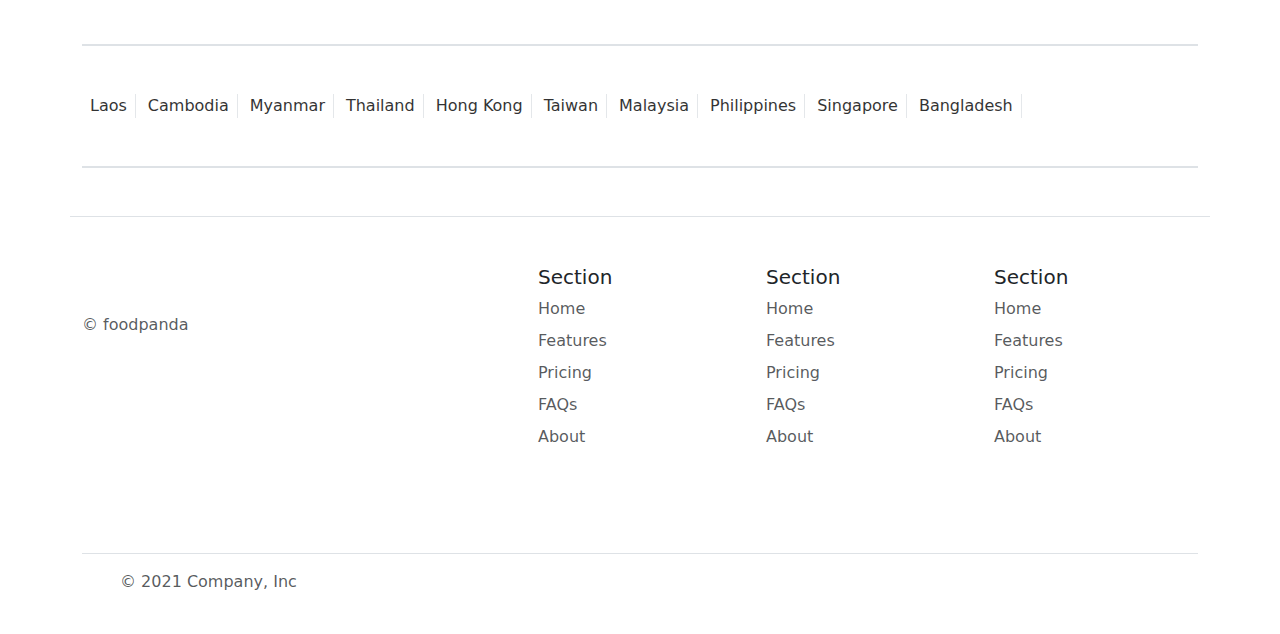
==== commit 9579aaa3: "some more work of food panda website done" ====
--- a/index.html
+++ b/index.html
@@ -4,51 +4,56 @@
 <head>
   <meta charset="utf-8">
   <meta name="viewport" content="width=device-width, initial-scale=1">
-  <title>Bootstrap demo</title>
+  <title>food panda</title>
   <link href="https://cdn.jsdelivr.net/npm/bootstrap@5.3.3/dist/css/bootstrap.min.css" rel="stylesheet"
     integrity="sha384-QWTKZyjpPEjISv5WaRU9OFeRpok6YctnYmDr5pNlyT2bRjXh0JMhjY6hW+ALEwIH" crossorigin="anonymous">
   <link rel="stylesheet" href="https://cdnjs.cloudflare.com/ajax/libs/font-awesome/6.5.1/css/all.min.css"
     integrity="sha512-DTOQO9RWCH3ppGqcWaEA1BIZOC6xxalwEsw9c2QQeAIftl+Vegovlnee1c9QX4TctnWMn13TZye+giMm8e2LwA=="
     crossorigin="anonymous" referrerpolicy="no-referrer" />
+    <link rel="stylesheet" href="https://cdn.jsdelivr.net/npm/bootstrap-icons@1.3.0/font/bootstrap-icons.css">
   <link rel="stylesheet" href="style.css">
 </head>
 
 <body>
   <!----header starts from here-->
   <header>
-    <!----uper header start from here-->
-    <div class="uper-header py-3 d-flex justify-content-center">
-      <h4 class="text-center text-white pe-3">Do you need a business account?</h4>
+    <div class="uper-header py-2 d-flex justify-content-center align-items-center fixed-top">
+      <h4 class="text-center text-white pe-3 fs-4">Do you need a business account?</h4>
       <button type="button" class="btn bg-transparent border border-white text-white py-2">SIGN UP NOW</button>
-      <i class="fa fa-times" aria-hidden="true"></i>
+      <i class="fa-light fa-x cross"></i>
     </div>
     <div class="navigation-bar">
       <nav class="navbar navbar-expand-lg">
-        <div class="container-fluid d-flex align-items-center">
-          <a class="navbar-brand ms-5" href="#"><img width="140px" height="100px" class="bg-transparent"
-              src="https://www.logo.wine/a/logo/Foodpanda/Foodpanda-Logo.wine.svg" alt="image"></a>
+        <div class="container-fluid d-flex align-items-end">
+          <a class="navbar-brand ms-5" href="#"><img width="35px" height="35px" class="bg-transparent"
+              src="https://play-lh.googleusercontent.com/e5GPTe3zNL4KKPvywZhXFeiDUaowHmlLLCoYjkbw0QGu5LUT39QrL65n2X74IBbCeUEn"
+              alt="image"><span class="logo">food panda</span></a>
           <button class="navbar-toggler" type="button" data-bs-toggle="collapse"
             data-bs-target="#navbarSupportedContent" aria-controls="navbarSupportedContent" aria-expanded="false"
             aria-label="Toggle navigation">
             <span class="navbar-toggler-icon"></span>
           </button>
           <div class="collapse navbar-collapse" id="navbarSupportedContent">
-            <ul class="navbar-nav ms-auto mb-2 mb-lg-0 pe-5 me-5 d-flex align-items-center">
+            <ul class="navbar-nav ms-auto mb-2 mb-lg-0 pe-2 d-flex gap-2 align-items-center">
               <li class="nav-item px-3">
-                <button type="button" class="btn log-in">Log in</button>
+                <button type="button" class="btn btn-primary log-in" data-bs-toggle="modal"
+                  data-bs-target="#loginModal" id="loginbtn">
+                  Login
+                </button>
               </li>
               <li class="nav-item px-3">
-                <button type="button" class="btn btn-primary sign-up">Sign Up</button>
+                <button type="button" class="btn btn-primary sign-up" data-bs-toggle="modal" data-bs-target="#signupModal" id="signupbtn">Sign Up</button>
               </li>
               <li class="nav-item dropdown px-1">
-                <i class="fa-solid fa-globe globe"></i>
+                <img width="24px" src="globe.png" alt="logo">
               </li>
               <li class="nav-item px-1">
-                <a href="#" class="text-decoration-none text-black">EN <i
-                    class="fa-solid fa-caret-down dropdown"></i></a>
+                <a href="#" class="text-decoration-none text-black fs-5 "><span class="en"> EN</span> 
+                  <i class="bi bi-caret-down"></i>                
+                </a>
               </li>
               <li class="nav-item px-3">
-                <i class="fa-solid fa-cart-shopping cart"></i>
+                <img width="34px" src="cart.png" alt="image">
               </li>
             </ul>
           </div>
@@ -77,12 +82,12 @@
   </header>
   <!---header ends here-->
 
+ 
 
   <!-----hero-2 section-->
-  <div class="container-fluid my-5">
-    <h1 class="fs-3 ms-5 my-2">You prepare the food, we handle the rest</h1>
+  <div class="container-fluid">
+    <h1 class="fs-3 ms-5 heading pt-5">You prepare the food, we handle the rest</h1>
     <div class="hero-2-image">
-      <img src="https://images.deliveryhero.io/image/foodpanda/home-vendor-pk.jpg?width=2800&height=1792" alt="image">
     </div>
     <div class="hero-2-section-card  p-5">
       <h1 class="fs-4">List your restaurant or shop on foodpanda</h1>
@@ -95,7 +100,7 @@
 
         Interested? Let's start our partnership today!
       </p>
-      <button type="button" class="btn btn-primary">Get started</button>
+      <button type="button" class="btn get-started">Get started</button>
     </div>
   </div>
   <!-----hero 2 section-->
@@ -107,7 +112,7 @@
     <div class="container">
       <h1>Find us in these cities and many more!</h1>
       <div class="row">
-        <div class="col-sm-8 col-md-4 col-lg-4">
+        <div class="col-sm-6 col-md-4 col-lg-4">
           <div class="card-body">
             <img width="310px" src="https://images.deliveryhero.io/image/foodpanda/city-tile-pk/Islamabad.jpg?width=720"
               alt="image">
@@ -115,7 +120,7 @@
               class="card-link karachi bg-white text-decoration-none text-black px-3 py-1 rounded  fs-5 text-center">Islamabad</a>
           </div>
         </div>
-        <div class="col-sm-8 col-md-4 col-lg-4">
+        <div class="col-sm-6 col-md-4 col-lg-4">
           <div class="card-body">
             <img width="310px" class="border border-rouneded"
               src="https://images.deliveryhero.io/image/foodpanda/city-tile-pk/Karachi.jpg?width=720" alt="image">
@@ -123,7 +128,7 @@
               class="card-link bg-white text-decoration-none text-black karachi px-3 py-1 rounded  fs-5 text-center">Karachi</a>
           </div>
         </div>
-        <div class="col-sm-8 col-md-4 col-lg-4">
+        <div class="col-sm-6 col-md-4 col-lg-4">
           <div class="card-body">
             <img width="310px" src="https://images.deliveryhero.io/image/foodpanda/city-tile-pk/Lahore.jpg?width=720"
               alt="image">
@@ -133,7 +138,7 @@
         </div>
       </div>
       <div class="row">
-        <div class="col-sm-8 col-md-4 col-lg-4">
+        <div class="col-sm-6 col-md-4 col-lg-4">
           <div class="card-body">
             <img width="310px"
               src="https://images.deliveryhero.io/image/foodpanda/city-tile-pk/Faisalabad.jpg?width=720" alt="image">
@@ -346,7 +351,7 @@
             </div>
           </div>
           <div class="col-md-6">
-            <img class="mobile-image" width="650px"
+            <img class="mobile-image image-fluid" width="650px"
               src="https://images.deliveryhero.io/image/foodpanda/home-foodpanda-apps.png?width=2800&height=2226"
               alt="image">
           </div>
@@ -361,16 +366,14 @@
   <section class="office">
     <div class="container-fluid my-5">
       <h1 class="fs-3 ms-5 my-2">You prepare the food, we handle the rest</h1>
-      <div class="hero-2-image">
-        <img src="https://images.deliveryhero.io/image/foodpanda/home-corporate-pk.jpg?width=2800&height=1792"
-          alt="image">
+      <div class="hero-2-image-2">
       </div>
       <div class="hero-2-section-card  p-5">
         <h1 class="fs-4">foodpanda for business</h1>
         <p>Order lunch or fuel for work-from-home, late nights in the office, corporate events, client meetings, and
           much more.
         </p>
-        <button type="button" class="btn btn-primary">Get started</button>
+        <button type="button" class="btn get-started">Get started</button>
       </div>
     </div>
   </section>
@@ -444,9 +447,176 @@
     <div class="border my-5"></div>
   </div>
 
+
+
+  <footer>
+    <div class="container">
+      <footer class="row row-cols-5 py-5 my-5 border-top">
+        <div class="col">
+          <a href="/" class="d-flex align-items-center mb-3 link-dark text-decoration-none">
+            <svg class="bi me-2" width="40" height="32">
+              <use xlink:href="#bootstrap" />
+            </svg>
+          </a>
+          <p class="text-muted">&copy; foodpanda</p>
+        </div>
+
+        <div class="col">
+
+        </div>
+
+        <div class="col">
+          <h5>Section</h5>
+          <ul class="nav flex-column">
+            <li class="nav-item mb-2"><a href="#" class="nav-link p-0 text-muted">Home</a></li>
+            <li class="nav-item mb-2"><a href="#" class="nav-link p-0 text-muted">Features</a></li>
+            <li class="nav-item mb-2"><a href="#" class="nav-link p-0 text-muted">Pricing</a></li>
+            <li class="nav-item mb-2"><a href="#" class="nav-link p-0 text-muted">FAQs</a></li>
+            <li class="nav-item mb-2"><a href="#" class="nav-link p-0 text-muted">About</a></li>
+          </ul>
+        </div>
+
+        <div class="col">
+          <h5>Section</h5>
+          <ul class="nav flex-column">
+            <li class="nav-item mb-2"><a href="#" class="nav-link p-0 text-muted">Home</a></li>
+            <li class="nav-item mb-2"><a href="#" class="nav-link p-0 text-muted">Features</a></li>
+            <li class="nav-item mb-2"><a href="#" class="nav-link p-0 text-muted">Pricing</a></li>
+            <li class="nav-item mb-2"><a href="#" class="nav-link p-0 text-muted">FAQs</a></li>
+            <li class="nav-item mb-2"><a href="#" class="nav-link p-0 text-muted">About</a></li>
+          </ul>
+        </div>
+
+        <div class="col">
+          <h5>Section</h5>
+          <ul class="nav flex-column">
+            <li class="nav-item mb-2"><a href="#" class="nav-link p-0 text-muted">Home</a></li>
+            <li class="nav-item mb-2"><a href="#" class="nav-link p-0 text-muted">Features</a></li>
+            <li class="nav-item mb-2"><a href="#" class="nav-link p-0 text-muted">Pricing</a></li>
+            <li class="nav-item mb-2"><a href="#" class="nav-link p-0 text-muted">FAQs</a></li>
+            <li class="nav-item mb-2"><a href="#" class="nav-link p-0 text-muted">About</a></li>
+          </ul>
+        </div>
+      </footer>
+    </div>
+
+    <div class="b-example-divider"></div>
+  </footer>
+
+  <div class="container">
+    <footer class="d-flex flex-wrap justify-content-between align-items-center py-3 my-4 border-top">
+      <div class="col-md-4 d-flex align-items-center">
+        <a href="/" class="mb-3 me-2 mb-md-0 text-muted text-decoration-none lh-1">
+          <svg class="bi" width="30" height="24">
+            <use xlink:href="#bootstrap" />
+          </svg>
+        </a>
+        <span class="text-muted">&copy; 2021 Company, Inc</span>
+      </div>
+
+      <ul class="nav col-md-4 justify-content-end list-unstyled d-flex">
+        <li class="ms-3"><a class="text-muted" href="#"><i class="fa-brands fa-instagram fa-2x"></i></a></li>
+        <li class="ms-3"><a class="text-muted" href="#"><i class="fa-brands fa-facebook fa-2x"></i></a></li>
+      </ul>
+    </footer>
+  </div>
+
+
+  <!-- Login Modal -->
+  <div class="modal fade" id="loginModal" tabindex="-1" aria-labelledby="loginModalLabel" aria-hidden="true">
+    <div class="modal-dialog">
+        <div class="modal-content">
+            <div class="modal-header">
+                <h5 class="modal-title" id="loginModalLabel">Login</h5>
+                <button type="button" class="btn-close" data-bs-dismiss="modal" aria-label="Close"></button>
+            </div>
+            <div class="modal-body">
+                <div id="login-form">
+                    <div class="d-grid gap-2 mb-3">
+                        <button type="button" class="btn btn-primary">Continue with Facebook</button>
+                        <button type="button" class="btn btn-danger" id="google-verification">Continue with Google</button>
+                        <button type="button" class="btn btn-dark">Continue with Apple</button>
+                    </div>
+                    <div class="text-center mb-3">or</div>
+                    <div class="d-grid gap-2 mb-3">
+                        <!-- <button type="button" class="btn btn-outline-primary" data-bs-toggle="collapse" data-bs-target="#emailLoginForm"></button> -->
+                        <button type="button" class="btn btn-primary" data-bs-toggle="modal" data-bs-target="#exampleModal" data-bs-whatever="@mdo">Log in</button>
+                        <button type="button" class="btn btn-primary" data-bs-toggle="modal" data-bs-target="#exampleModal" data-bs-whatever="@mdo" id="">Sign Up</button>
+                    </div>
+                </div>
+            </div>
+        </div>
+    </div>
+</div>
+
+
+<!-----Sign Up Modal-->
+<div class="modal fade" id="signupModal" tabindex="-1" aria-labelledby="authModalLabel" aria-hidden="true">
+  <div class="modal-dialog">
+      <div class="modal-content">
+          <div class="modal-header">
+              <h5 class="modal-title" id="authModalLabel">Sign In / Sign Up</h5>
+              <button type="button" class="btn-close" data-bs-dismiss="modal" aria-label="Close"></button>
+          </div>
+          <div class="modal-body">
+              <!-- Social login buttons -->
+              <div class="mb-3">
+                  <button class="btn btn-danger w-100 mb-2" id="google-verification-signin">Sign in with Google</button>
+                  <button class="btn btn-primary w-100 mb-2">Sign in with Facebook</button>
+              </div>
+              <!-- Regular login and sign-up buttons -->
+              <div class="text-center mb-3">or</div>
+              <button type="button" class="btn btn-primary w-100 mb-2" data-bs-toggle="modal" data-bs-target="#exampleModal" data-bs-whatever="@mdo">Log in</button>
+              <button type="button" class="btn btn-primary w-100 mb-2" data-bs-toggle="modal" data-bs-target="#exampleModal" data-bs-whatever="@mdo">Sign Up</button>
+            </div>
+      </div>
+  </div>
+</div>
+
+
+
+
+
+<!-------Sign Up and Log In modal for Email----->
+<div class="modal fade" id="exampleModal" tabindex="-1" aria-labelledby="exampleModalLabel" aria-hidden="true">
+  <div class="modal-dialog">
+    <div class="modal-content">
+      <div class="modal-header">
+        <button type="button" class="btn-close" data-bs-dismiss="modal" aria-label="Close"></button>
+      </div>
+      <div class="modal-body text-center">
+        <div class="mb-3">
+          <i class="fas fa-envelope fa-3x"></i>
+        </div>
+        <h1 class="modal-title fs-5 mb-3" id="exampleModalLabel">What's your email?</h1>
+        <p class="mb-4">We'll check if you have an account.</p>
+        <form>
+          <div class="mb-3">
+            <input type="email" class="form-control" id="email-input" placeholder="Enter your email">
+          </div>
+        </form>
+      </div>
+      <div class="modal-footer">
+        <button type="button" class="btn btn-secondary" data-bs-dismiss="modal">Close</button>
+        <button type="button" class="btn btn-primary">Continue</button>
+      </div>
+    </div>
+  </div>
+</div>
+<!-- Optional: Add FontAwesome for icons (for Facebook, Google, Apple) -->
+<!-- <link rel="stylesheet" href="https://cdnjs.cloudflare.com/ajax/libs/font-awesome/5.15.4/css/all.min.css"> -->
+
+
+
+
   <script src="https://cdn.jsdelivr.net/npm/bootstrap@5.3.3/dist/js/bootstrap.bundle.min.js"
     integrity="sha384-YvpcrYf0tY3lHB60NNkmXc5s9fDVZLESaAA55NDzOxhy9GkcIdslK1eN7N6jIeHz"
     crossorigin="anonymous"></script>
+  <script src="https://cdn.jsdelivr.net/npm/sweetalert2@11"></script>
+
+
+
+  <script type="module" src="app.js"></script>
 </body>
 
 </html--- a/style.css
+++ b/style.css
@@ -5,21 +5,40 @@
     background-color: #e21b70;
 }
 .uper-header h4{
-    font-weight: 500;
+    font-weight: 400;
 }
 .uper-header button{
-    font-weight: 500;
-}
-.cart,.dropdown{
-    color: #e21b70;
+    font-weight: 400;
+}
+.dropdown{
+    color: #e21b70;
+    
+}
+.row div{
+    cursor: pointer;
+} 
+
+.en{
+    position: relative;
+    top: -5px;
 }
 .globe{
     color: #000;
 }
 .navigation-bar{
-    z-index: -10;
-    position: relative;
-    top: -24px;
+    /* z-index: -10; */
+    position: fixed;
+    top: 58px;
+    background-color: #fff;
+    z-index: 2000;
+    width: 100%;
+}
+.logo{
+    color: #e21b70;
+    position: relative;
+    top: 5px;
+    left: 5px;
+    font-weight: 500;
 }
 .sign-up{
     background-color: #e21b70;
@@ -32,6 +51,8 @@
     color: #e21b70;
 }
 .hero-section{
+    position: relative;
+    top: 50px;
     height: 89vh;
     background-color: #f7f7f7;
 }
@@ -52,44 +73,115 @@
     font-size: 40px;
     font-weight: 400;
 }
-
+#search:focus{
+    outline: none;
+}
 .form {
     display: flex;
     align-items: center; /* Align items vertically */
-    width: 70%;
+    width: 80%;
     box-shadow: 30px #fff;
   }
-  
-  .form input {
+  .form:focus{
+    outline: none;
+  }
+  .form label {
+    padding: 15px 0;
+    display: flex;
+    justify-content: space-between;
+    border: 1px solid #e21b70;
+    width: 450px;
     flex: 1; /* Take up remaining width */
     margin-right: 10px; /* Add some spacing between input and button */
-    border-color: none;
-  }
-  
+  }
+  .form input{
+    border: none;
+    width: 70%;
+  }
 .find-food{
     background-color: #e21b70;
     font-weight: 400;
 }
-.hero-2-image{
-    z-index: -10;
-}
-.hero-2-image img{
+.form {
+    display: flex;
+    align-items: center; /* Align items vertically */
+    width: 80%;
+    margin: auto; /* Center the form in the middle of the page */
+    box-shadow: 0 4px 8px rgba(0, 0, 0, 0.1); /* Subtle shadow for depth */
+  }
+  
+  
+  .form label {
+    background-color: #fff; /* White background for the input field */
+    padding: 10px 15px; /* Adjust padding to match the design */
+    display: flex;
+    align-items: center; /* Center items vertically */
+    border: 1px solid #e21b70; /* Pink border */
+    width: 100%; /* Full width of the form container */
+    margin-right: 10px; /* Add some spacing between input and button */
+  }
+  
+  .form input {
+    width: 100%; /* Full width of the label container */
+    margin-right: 10px; /* Space between input text and locate icon */
+  }
+  
+  .form img {
+    width: 24px; /* Set the locate icon size */
+    cursor: pointer; /* Change cursor to pointer when hovering over the icon */
+  }
+  
+  .find-food {
+    background-color: #e21b70; /* Pink background for the button */
+    color: white; /* White text for the button */
+    border: none; /* No border for the button */
+    padding: 10px 20px; /* Padding inside the button */
+    font-weight: 500; /* Slightly bolder font */
+    cursor: pointer; /* Change cursor to pointer when hovering over the button */
+  }
+  .hero-2-image{
+    background-image: url(https://images.deliveryhero.io/image/foodpanda/home-vendor-pk.jpg?width=2800&height=1792);
+    background-size: cover;
+    background-position: center;
+    width: 100%;
+    height: 70vh;
+  }
+  
+.hero-2-image-2{
+    width: 100%;
+    height: 60vh;
+    background-image: url(https://images.deliveryhero.io/image/foodpanda/home-corporate-pk.jpg?width=2800&height=1792);
+    background-position: center;
+    background-size: cover;
+}
+/* .hero-2-image img{
     
     width: 99%;
     height: 80vh;
-}
-
+} */
+
+.get-started{
+    background-color: #e21b70;
+    color: #fff;
+    font-weight: 500;
+}
 
 .hero-2-section-card{
     border-radius: 20px;
     width: 50%;
     background-color: #fff;
     position: relative;
-    top: -200px;
+    top: -160px;
     left: 30px;
     z-index: 10;
 }
-
+.nav-item{
+    list-style: none;
+}
+.navbar-nav{
+    display: flex;
+    align-items: center;
+}
 .karachi{
     position: relative;
     top: -40px;
@@ -154,8 +246,20 @@
   .footer a:hover{
     color: #e21b70;
   }
-
-
-
-
-
+  .cross{
+    position: relative;
+    left: 400px;
+    top: -10px;
+    color: #fff;
+    opacity: 0.7;
+  }
+
+.modal{
+    position: fixed;
+    top: 110px;
+
+}
+
+
+
+
